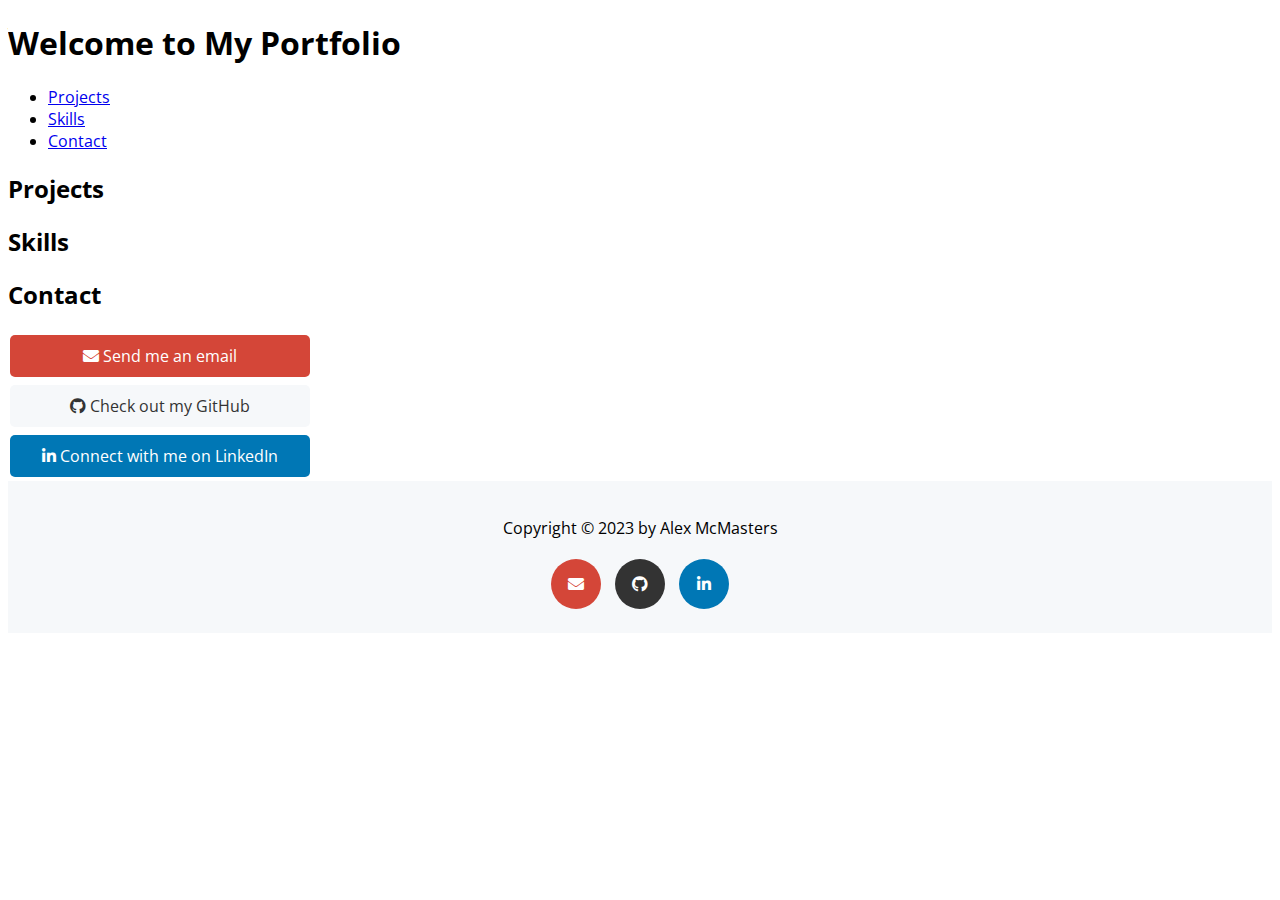
==== index.html @ 350c9808 "Add files via upload" ====
<!DOCTYPE html>
<html lang="en">
<head>
    <meta charset="UTF-8">
    <meta name="viewport" content="width=device-width, initial-scale=1.0">
    <title>My Portfolio</title>

    <!-- Add Google font -->
    <link rel="preconnect" href="https://fonts.googleapis.com">
    <link rel="preconnect" href="https://fonts.gstatic.com" crossorigin>
    <link href="https://fonts.googleapis.com/css2?family=Open+Sans:wght@300&display=swap" rel="stylesheet">

    <!-- Add icons -->
    <link rel="stylesheet" href="https://cdnjs.cloudflare.com/ajax/libs/font-awesome/5.15.4/css/all.min.css">
    <link rel="stylesheet" href="https://cdnjs.cloudflare.com/ajax/libs/font-awesome/5.15.4/css/all.min.css">



    <!-- Add link to your CSS file here -->
    <link rel="stylesheet" href="styles.css">

</head>
<body>
    <header>
        <h1>Welcome to My Portfolio</h1>
        <nav>
            <ul>
                <li><a href="#projects">Projects</a></li>
                <li><a href="#skills">Skills</a></li>
                <li><a href="#contact">Contact</a></li>
            </ul>
        </nav>
    </header>
    
    <main>
        <section id="projects">
            <h2>Projects</h2>
            <!-- Add your projects here -->
        </section>

        <section id="skills">
            <h2>Skills</h2>
            <!-- Add your skills here -->
        </section>

        <section id="contact">
            <h2>Contact</h2>
            <!-- Add your contact details here -->
            <a href="mailto:alexander.mcmasters@gmail.com">
                <button class ="email-button">
                    <i class="fas fa-envelope"></i> 
                    Send me an email
                </button>
            </a>
            <br>
            <a href="https://github.com/a-mcmasters" target="_blank">
                <button class="github-button">
                    <i class="fab fa-github"></i> 
                    Check out my GitHub
                </button>
            <br>
            <a href="https://www.linkedin.com/in/alexander-mcmasters/" target="_blank">
                <button class ="linkedin-button">
                    <i class="fab fa-linkedin-in"></i> 
                    Connect with me on LinkedIn
                </button>
            </a>
        </section>
    </main>

    <footer>
        <!-- Add your footer info here -->
        <p>Copyright &copy; 2023 by Alex McMasters</p>
        <div class="contact-icons">
            <a href="mailto:alexander.mcmasters@gmail.com">
                <button class="email-icon">
                    <i class="fas fa-envelope"></i> 
                </button>
            </a>
            <a href="https://github.com/a-mcmasters" target="_blank">
                <button class="github-icon">
                    <i class="fab fa-github"></i> 
                </button>
            </a>
            <a href="https://www.linkedin.com/in/alexander-mcmasters/" target="_blank">
                <button class="linkedin-icon">
                    <i class="fab fa-linkedin-in"></i> 
                </button>
            </a>
        </div>
    </footer>
</body>
</html>
---- styles.css ----
body {
    font-family: 'Open Sans', sans-serif;
}

.linkedin-button, .email-button, .github-button {
    font-family: 'Open Sans', sans-serif;
    color: white;
    border: none;
    padding: 10px 20px;
    text-decoration: none;
    display: inline-block;
    font-size: 16px;
    margin: 4px 2px;
    cursor: pointer;
    border-radius: 5px;
    gap: 10px;
    width: 300px; /* Set a specific width */
    text-align: center; /* Center the text and the icon */
    transition: background-color 0.3s; /* This allows the color to change gradually */
}

.linkedin-button {
    background-color: #0077B5; /* LinkedIn color */
}

.linkedin-button:hover {
    background-color: #005885; /* A darker shade of LinkedIn blue */
}

.email-button {
    background-color: #d44638; /* Gmail color */
}

.email-button:hover {
    background-color: #a2332a; /* A darker shade of Gmail red */
}

.github-button {
    background-color: #f6f8fa; /* Lighter GitHub color */
    color: #333; /* Dark text for lighter background */
}

.github-button:hover {
    background-color: #333; /* Darker GitHub color on hover */
    color: white; /* Light text for darker background */
}

.contact-icons {
    display: flex;
    justify-content: center;
    gap: 10px; /* This creates a 10px gap between the icons */
    flex-direction: row;
}

.linkedin-icon, .email-icon, .github-icon {
    font-family: 'Open Sans', sans-serif;
    color: white;
    border: none;
    padding: 10px 20px;
    text-decoration: none;
    display: flex;  /* Turn the button into a flex container */
    justify-content: center;  /* Center content horizontally */
    align-items: center;  /* Center content vertically */
    font-size: 16px;
    margin: 4px 2px;
    cursor: pointer;
    border-radius: 50%; /* Makes the button circular */
    width: 50px; /* Adjust based on your needs */
    height: 50px; /* Adjust based on your needs */
    text-align: center; /* Center the text and the icon */
    transition: background-color 0.3s; /* This allows the color to change gradually */
}

.linkedin-icon {
    background-color: #0077B5; /* LinkedIn color */
}

.linkedin-icon:hover {
    background-color: #005885; /* A darker shade of LinkedIn blue */
}

.email-icon {
    background-color: #d44638; /* Gmail color */
}

.email-icon:hover {
    background-color: #a2332a; /* A darker shade of Gmail red */
}

.github-icon {
    background-color: #333; /* Darker GitHub color */
    color: white; /* Light text for darker background */
}

.github-icon:hover {
    background-color: #4b4b4b; /* Slightly lighter than #333 */
    color: white;
}

/* Ensure the icons don't take up the full space of the button */
.linkedin-icon i, .email-icon i, .github-icon i {
    display: inline;  /* Makes sure the icons don't act as block elements */
    width: auto;  /* Allows the icon to take up only as much width as it needs */
    height: auto;  /* Allows the icon to take up only as much height as it needs */
}

.contact-icons a {
    text-decoration: none;
}

footer {
    background-color: #f6f8fa; /* Light grey */
    padding: 20px;
    text-align: center;
}
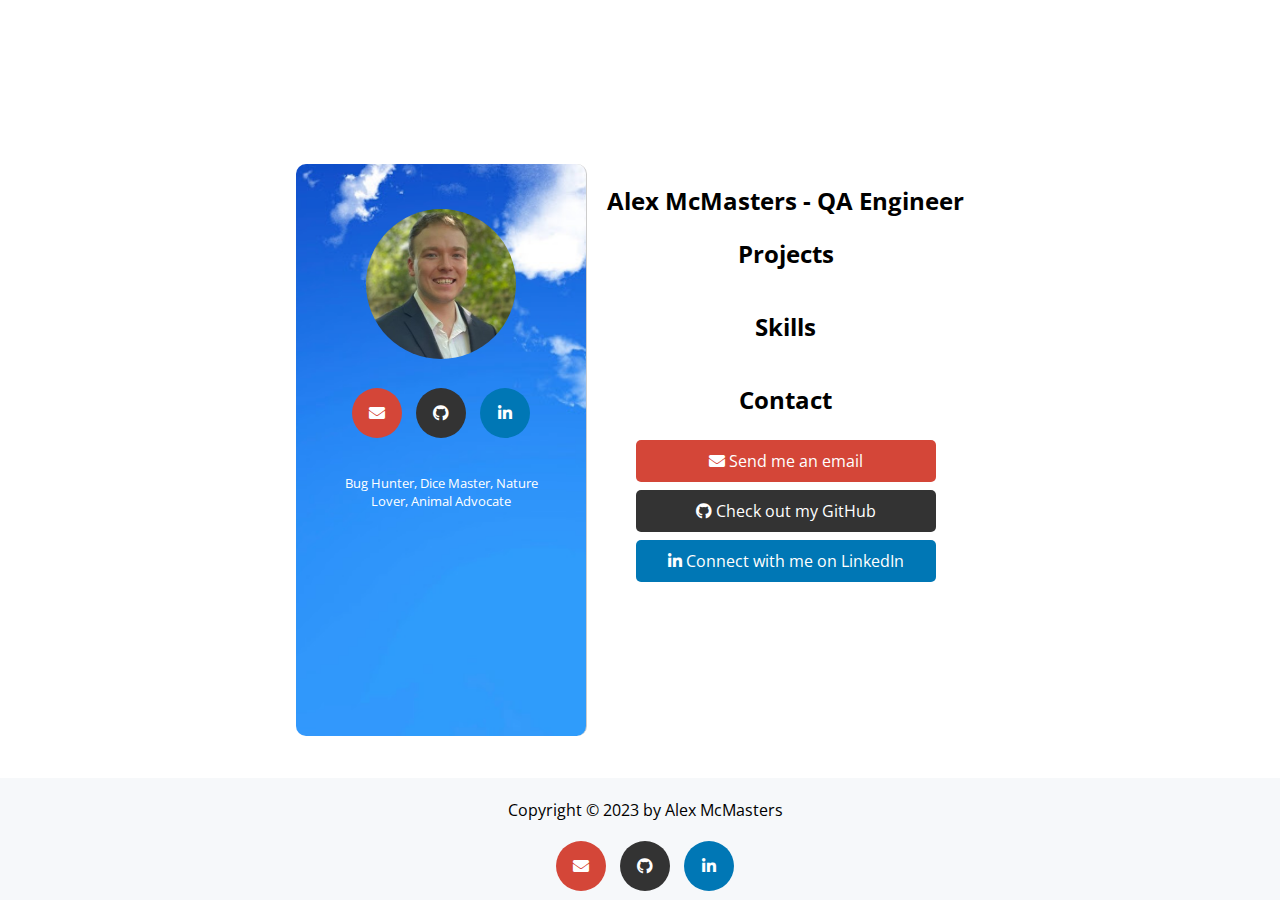
==== commit 2ccfb650: "Add files via upload" ====
--- a/index.html
+++ b/index.html
@@ -1,93 +1,112 @@
 <!DOCTYPE html>
 <html lang="en">
-<head>
-    <meta charset="UTF-8">
-    <meta name="viewport" content="width=device-width, initial-scale=1.0">
-    <title>My Portfolio</title>
+    <head>
+        <meta charset="UTF-8">
+        <meta name="viewport" content="width=device-width, initial-scale=1.0">
+        <title>My Portfolio</title>
 
-    <!-- Add Google font -->
-    <link rel="preconnect" href="https://fonts.googleapis.com">
-    <link rel="preconnect" href="https://fonts.gstatic.com" crossorigin>
-    <link href="https://fonts.googleapis.com/css2?family=Open+Sans:wght@300&display=swap" rel="stylesheet">
+        <!-- Add Google font -->
+        <link rel="preconnect" href="https://fonts.googleapis.com">
+        <link rel="preconnect" href="https://fonts.gstatic.com" crossorigin>
+        <link href="https://fonts.googleapis.com/css2?family=Open+Sans:wght@300&display=swap" rel="stylesheet">
 
-    <!-- Add icons -->
-    <link rel="stylesheet" href="https://cdnjs.cloudflare.com/ajax/libs/font-awesome/5.15.4/css/all.min.css">
-    <link rel="stylesheet" href="https://cdnjs.cloudflare.com/ajax/libs/font-awesome/5.15.4/css/all.min.css">
+        <!-- Add icons -->
+        <link rel="stylesheet" href="https://cdnjs.cloudflare.com/ajax/libs/font-awesome/5.15.4/css/all.min.css">
 
+        <!-- Add link to your CSS file here -->
+        <link rel="stylesheet" href="styles.css">
 
+    </head>
+    <body>
+        <div class="page-container">
+            <div class="sidebar">
+                <img src="1659903129248.jpeg" alt="Profile Picture" class="profile-picture">
+                <div class="contact-icons">
+                    <a href="mailto:alexander.mcmasters@gmail.com">
+                        <button class="email-icon">
+                            <i class="fas fa-envelope"></i> 
+                        </button>
+                    </a>
+                    <a href="https://github.com/a-mcmasters" target="_blank">
+                        <button class="github-icon">
+                            <i class="fab fa-github"></i> 
+                        </button>
+                    </a>
+                    <a href="https://www.linkedin.com/in/alexander-mcmasters/" target="_blank">
+                        <button class="linkedin-icon">
+                            <i class="fab fa-linkedin-in"></i> 
+                        </button>
+                    </a>
+                </div>
+                <br>
+                <header>
+                    <div class="aboutme">
+                        Bug Hunter, Dice Master, Nature Lover, Animal Advocate
+                    </div>
+                </header>
+                <br>
+            </div>
 
-    <!-- Add link to your CSS file here -->
-    <link rel="stylesheet" href="styles.css">
+            <main>
+                <header>
+                        <h2 class="sidebar-name">Alex McMasters - QA Engineer</h2>
+                </header>
+                <section id="projects">
+                    <h2>Projects</h2>
+                    <!-- Add your projects here -->
+                </section>
 
-</head>
-<body>
-    <header>
-        <h1>Welcome to My Portfolio</h1>
-        <nav>
-            <ul>
-                <li><a href="#projects">Projects</a></li>
-                <li><a href="#skills">Skills</a></li>
-                <li><a href="#contact">Contact</a></li>
-            </ul>
-        </nav>
-    </header>
-    
-    <main>
-        <section id="projects">
-            <h2>Projects</h2>
-            <!-- Add your projects here -->
-        </section>
+                <section id="skills">
+                    <h2>Skills</h2>
+                    <!-- Add your skills here -->
+                </section>
 
-        <section id="skills">
-            <h2>Skills</h2>
-            <!-- Add your skills here -->
-        </section>
-
-        <section id="contact">
-            <h2>Contact</h2>
-            <!-- Add your contact details here -->
-            <a href="mailto:alexander.mcmasters@gmail.com">
-                <button class ="email-button">
-                    <i class="fas fa-envelope"></i> 
-                    Send me an email
-                </button>
-            </a>
-            <br>
-            <a href="https://github.com/a-mcmasters" target="_blank">
-                <button class="github-button">
-                    <i class="fab fa-github"></i> 
-                    Check out my GitHub
-                </button>
-            <br>
-            <a href="https://www.linkedin.com/in/alexander-mcmasters/" target="_blank">
-                <button class ="linkedin-button">
-                    <i class="fab fa-linkedin-in"></i> 
-                    Connect with me on LinkedIn
-                </button>
-            </a>
-        </section>
-    </main>
-
-    <footer>
-        <!-- Add your footer info here -->
-        <p>Copyright &copy; 2023 by Alex McMasters</p>
-        <div class="contact-icons">
-            <a href="mailto:alexander.mcmasters@gmail.com">
-                <button class="email-icon">
-                    <i class="fas fa-envelope"></i> 
-                </button>
-            </a>
-            <a href="https://github.com/a-mcmasters" target="_blank">
-                <button class="github-icon">
-                    <i class="fab fa-github"></i> 
-                </button>
-            </a>
-            <a href="https://www.linkedin.com/in/alexander-mcmasters/" target="_blank">
-                <button class="linkedin-icon">
-                    <i class="fab fa-linkedin-in"></i> 
-                </button>
-            </a>
+                <section id="contact">
+                    <h2>Contact</h2>
+                    <!-- Add your contact details here -->
+                    <a href="mailto:alexander.mcmasters@gmail.com">
+                        <button class ="email-button">
+                            <i class="fas fa-envelope"></i> 
+                            Send me an email
+                        </button>
+                    </a>
+                    <br>
+                    <a href="https://github.com/a-mcmasters" target="_blank">
+                        <button class="github-button">
+                            <i class="fab fa-github"></i> 
+                            Check out my GitHub
+                        </button>
+                    <br>
+                    <a href="https://www.linkedin.com/in/alexander-mcmasters/" target="_blank">
+                        <button class ="linkedin-button">
+                            <i class="fab fa-linkedin-in"></i> 
+                            Connect with me on LinkedIn
+                        </button>
+                    </a>
+                </section>
+                
+                <footer>
+                    <!-- Add your footer info here -->
+                    <p>Copyright &copy; 2023 by Alex McMasters</p>
+                    <div class="contact-icons">
+                        <a href="mailto:alexander.mcmasters@gmail.com">
+                            <button class="email-icon">
+                                <i class="fas fa-envelope"></i> 
+                            </button>
+                        </a>
+                        <a href="https://github.com/a-mcmasters" target="_blank">
+                            <button class="github-icon">
+                                <i class="fab fa-github"></i> 
+                            </button>
+                        </a>
+                        <a href="https://www.linkedin.com/in/alexander-mcmasters/" target="_blank">
+                            <button class="linkedin-icon">
+                                <i class="fab fa-linkedin-in"></i> 
+                            </button>
+                        </a>
+                    </div>
+                </footer>
+            </main>
         </div>
-    </footer>
-</body>
+    </body>
 </html>--- a/styles.css
+++ b/styles.css
@@ -1,5 +1,61 @@
 body {
     font-family: 'Open Sans', sans-serif;
+    display: flex;
+    min-height: 100vh;
+    width: 100%;
+    flex-direction: column;
+    align-items: center;
+    justify-content: center;
+    text-align: center;
+    margin: 0;
+    margin-top: 0;
+    padding: 0;
+}
+
+.page-container {
+    display: flex;
+}
+
+.sidebar {
+    width: 90%; /* Take up 90% of the screen width on mobile */
+    max-width: 250px; /* on large screens don't get bigger than this*/
+    padding: 20px;
+    border-right: 1px solid #ccc; /* Light border to separate the sidebar */
+    display: flex;
+    align-items: center;
+    text-align: center;
+    flex-direction: column;
+    background-image: url('sbbg.jpeg'); /* replace with your image path */
+    background-size: cover;
+    background-position: center;
+    color: white; 
+    margin-top: 0;
+    border-radius: 10px;
+}
+
+.sidebar-name {
+    font-size: 1.5em;
+    margin: 0;
+}
+
+.sidebar-title {
+    font-size: 1em;
+    margin: 0;
+}
+
+.aboutme {
+    font-size: small;
+    margin: 10px;
+}
+
+main {
+    display: flex;
+    flex-direction: column;
+    align-items: center;
+    width: 100%;
+    flex-grow: 1;
+    padding: 20px 20px 150px 20px;
+    margin-top: 0;
 }
 
 .linkedin-button, .email-button, .github-button {
@@ -36,13 +92,13 @@
 }
 
 .github-button {
-    background-color: #f6f8fa; /* Lighter GitHub color */
-    color: #333; /* Dark text for lighter background */
+    background-color: #333; /* Darker GitHub color */
+    color: white; /* Light text for darker background */
 }
 
 .github-button:hover {
-    background-color: #333; /* Darker GitHub color on hover */
-    color: white; /* Light text for darker background */
+    background-color: #4b4b4b; /* Slightly lighter than #333 */
+    color: white;
 }
 
 .contact-icons {
@@ -50,6 +106,10 @@
     justify-content: center;
     gap: 10px; /* This creates a 10px gap between the icons */
     flex-direction: row;
+}
+
+.contact-icons a {
+    text-decoration: none;
 }
 
 .linkedin-icon, .email-icon, .github-icon {
@@ -71,32 +131,6 @@
     transition: background-color 0.3s; /* This allows the color to change gradually */
 }
 
-.linkedin-icon {
-    background-color: #0077B5; /* LinkedIn color */
-}
-
-.linkedin-icon:hover {
-    background-color: #005885; /* A darker shade of LinkedIn blue */
-}
-
-.email-icon {
-    background-color: #d44638; /* Gmail color */
-}
-
-.email-icon:hover {
-    background-color: #a2332a; /* A darker shade of Gmail red */
-}
-
-.github-icon {
-    background-color: #333; /* Darker GitHub color */
-    color: white; /* Light text for darker background */
-}
-
-.github-icon:hover {
-    background-color: #4b4b4b; /* Slightly lighter than #333 */
-    color: white;
-}
-
 /* Ensure the icons don't take up the full space of the button */
 .linkedin-icon i, .email-icon i, .github-icon i {
     display: inline;  /* Makes sure the icons don't act as block elements */
@@ -104,12 +138,69 @@
     height: auto;  /* Allows the icon to take up only as much height as it needs */
 }
 
-.contact-icons a {
-    text-decoration: none;
+.linkedin-icon {
+    background-color: #0077B5; /* LinkedIn color */
+}
+
+.linkedin-icon:hover {
+    background-color: #005885; /* A darker shade of LinkedIn blue */
+}
+
+.email-icon {
+    background-color: #d44638; /* Gmail color */
+}
+
+.email-icon:hover {
+    background-color: #a2332a; /* A darker shade of Gmail red */
+}
+
+.github-icon {
+    background-color: #333; /* Darker GitHub color */
+    color: white; /* Light text for darker background */
+}
+
+.github-icon:hover {
+    background-color: #4b4b4b; /* Slightly lighter than #333 */
+    color: white;
+}
+
+.profile-picture {
+    width: 60%;
+    margin: 10%;
+    /* More styles to make it look nice */
+    border-radius: 50%;
+    object-fit: cover;
 }
 
 footer {
     background-color: #f6f8fa; /* Light grey */
-    padding: 20px;
+    padding: 5px;
     text-align: center;
-}+    position: fixed;  /* Make the position relative to the viewport */
+    bottom: 0;  /* Stick it to the bottom of the viewport */
+    left: 0;
+    right: 0;
+    width: 100%;  /* Make it span the full width of the viewport */
+    transition: padding 0.3s ease;
+}
+
+
+/* This is a media query that only applies to screens wider than 600px */
+@media screen and (min-width: 600px) {
+    body {
+        justify-content: space-around; /* Put some space between the sidebar and content */
+    }
+    .sidebar {
+        margin-bottom: 0; /* No need for space below the sidebar in a horizontal layout */
+    }
+    .main-content {
+        flex-direction: row;
+        justify-content: space-around;
+    }
+}
+
+@media screen and (max-width: 768px) {
+    .footer {
+        display: none;
+    }
+  }
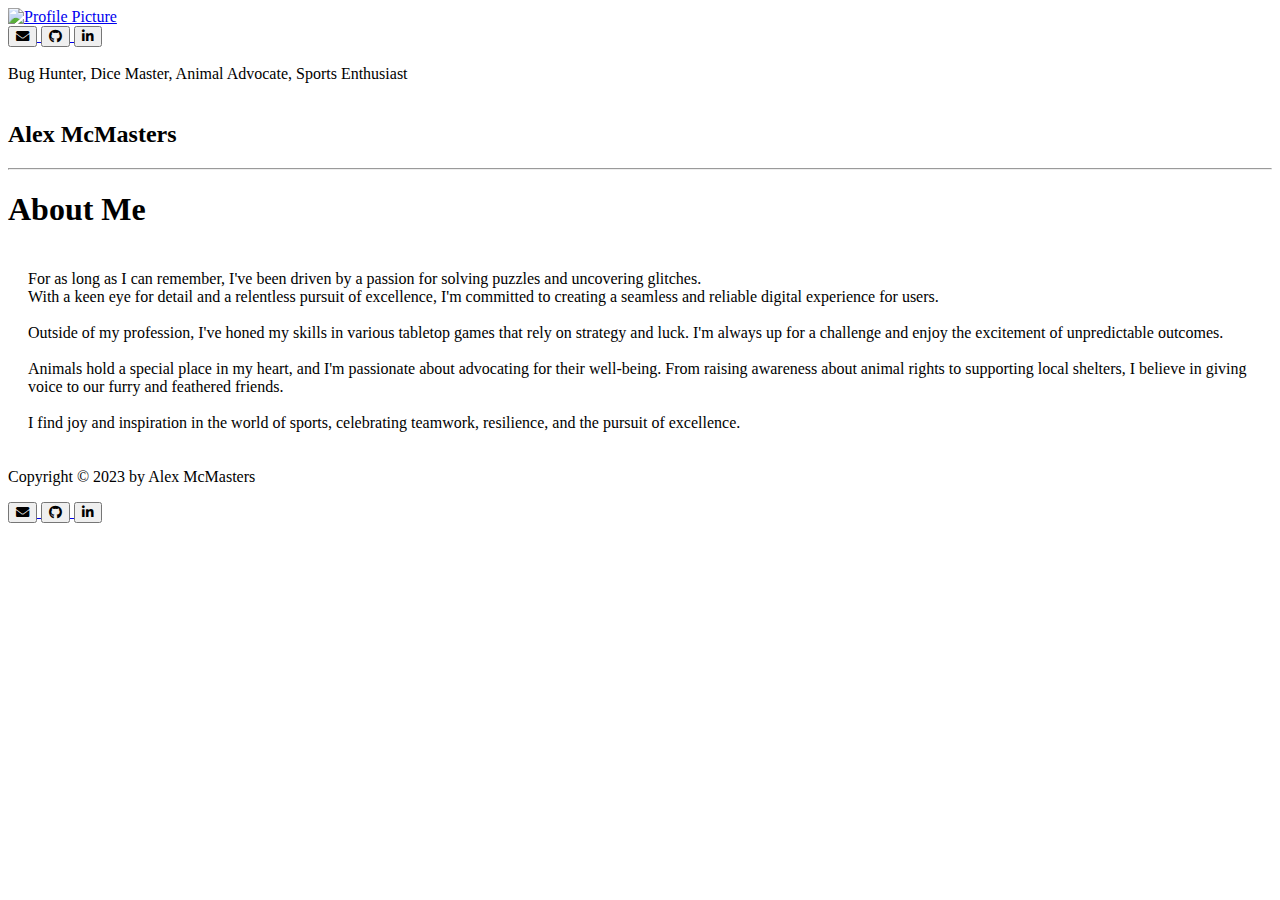
==== commit 78ba5859: "Add files via upload" ====
--- a/index.html
+++ b/index.html
@@ -3,7 +3,9 @@
     <head>
         <meta charset="UTF-8">
         <meta name="viewport" content="width=device-width, initial-scale=1.0">
-        <title>My Portfolio</title>
+        <meta name="theme-color" content="#000000">
+        <meta name="description" content="Alex McMasters' Personal Website">
+        <title>Alex McMasters</title>
 
         <!-- Add Google font -->
         <link rel="preconnect" href="https://fonts.googleapis.com">
@@ -14,13 +16,18 @@
         <link rel="stylesheet" href="https://cdnjs.cloudflare.com/ajax/libs/font-awesome/5.15.4/css/all.min.css">
 
         <!-- Add link to your CSS file here -->
-        <link rel="stylesheet" href="styles.css">
+        <link rel="stylesheet" href="styles/styles.css">
+
+
 
     </head>
     <body>
+        <noscript>You need to enable JavaScript to run this app.</noscript>
         <div class="page-container">
             <div class="sidebar">
-                <img src="1659903129248.jpeg" alt="Profile Picture" class="profile-picture">
+                <a href="#" id="profile-pic-link">
+                    <img src="pfp.png" alt="Profile Picture" class="profile-picture">
+                </a>
                 <div class="contact-icons">
                     <a href="mailto:alexander.mcmasters@gmail.com">
                         <button class="email-icon">
@@ -39,51 +46,29 @@
                     </a>
                 </div>
                 <br>
-                <header>
                     <div class="aboutme">
-                        Bug Hunter, Dice Master, Nature Lover, Animal Advocate
+                        Bug Hunter, Dice Master, Animal Advocate, Sports Enthusiast
                     </div>
-                </header>
                 <br>
             </div>
 
             <main>
                 <header>
-                        <h2 class="sidebar-name">Alex McMasters - QA Engineer</h2>
+                        <h2 class="sidebar-name">Alex McMasters</h2>
                 </header>
-                <section id="projects">
-                    <h2>Projects</h2>
-                    <!-- Add your projects here -->
-                </section>
+                <hr>
+                <header>
+                    <h1>About Me</h1>
+                </header>
 
-                <section id="skills">
-                    <h2>Skills</h2>
-                    <!-- Add your skills here -->
-                </section>
 
-                <section id="contact">
-                    <h2>Contact</h2>
-                    <!-- Add your contact details here -->
-                    <a href="mailto:alexander.mcmasters@gmail.com">
-                        <button class ="email-button">
-                            <i class="fas fa-envelope"></i> 
-                            Send me an email
-                        </button>
-                    </a>
-                    <br>
-                    <a href="https://github.com/a-mcmasters" target="_blank">
-                        <button class="github-button">
-                            <i class="fab fa-github"></i> 
-                            Check out my GitHub
-                        </button>
-                    <br>
-                    <a href="https://www.linkedin.com/in/alexander-mcmasters/" target="_blank">
-                        <button class ="linkedin-button">
-                            <i class="fab fa-linkedin-in"></i> 
-                            Connect with me on LinkedIn
-                        </button>
-                    </a>
-                </section>
+                <div style="padding: 20px 20px">
+                    For as long as I can remember, I've been driven by a passion for solving puzzles and uncovering glitches. <br>
+                    With a keen eye for detail and a relentless pursuit of excellence, I'm committed to creating a seamless and reliable digital experience for users. <br><br>
+                    Outside of my profession, I've honed my skills in various tabletop games that rely on strategy and luck. I'm always up for a challenge and enjoy the excitement of unpredictable outcomes. <br><br>
+                    Animals hold a special place in my heart, and I'm passionate about advocating for their well-being. From raising awareness about animal rights to supporting local shelters, I believe in giving voice to our furry and feathered friends. <br><br>
+                    I find joy and inspiration in the world of sports, celebrating teamwork, resilience, and the pursuit of excellence.
+                </div>
                 
                 <footer>
                     <!-- Add your footer info here -->
@@ -108,5 +93,12 @@
                 </footer>
             </main>
         </div>
+        <div id="modal" style="display: none; position: fixed; z-index: 1; left: 0; top: 0; width: 100%; height: 100%; overflow: hidden; background-color: rgba(0,0,0,0.8);">
+            <div style="background-color: #0080C6; position: absolute; top: 50%; left: 50%; transform: translate(-50%, -50%); padding: 20px; border: solid 1px #006699; width: 60%; border-radius: 10px;">
+                <span id="close" style="color: #000; float: right; font-size: 20px; font-weight: bold; cursor: pointer;">&times;</span>
+                <img src="pfp.png" alt="Profile Picture" style="width: 100%; max-width: 500px; border-radius: 50%; border: solid 1px #006699;">
+            </div>
+        </div>        
+        <script src="scripts/script.js"></script>
     </body>
 </html>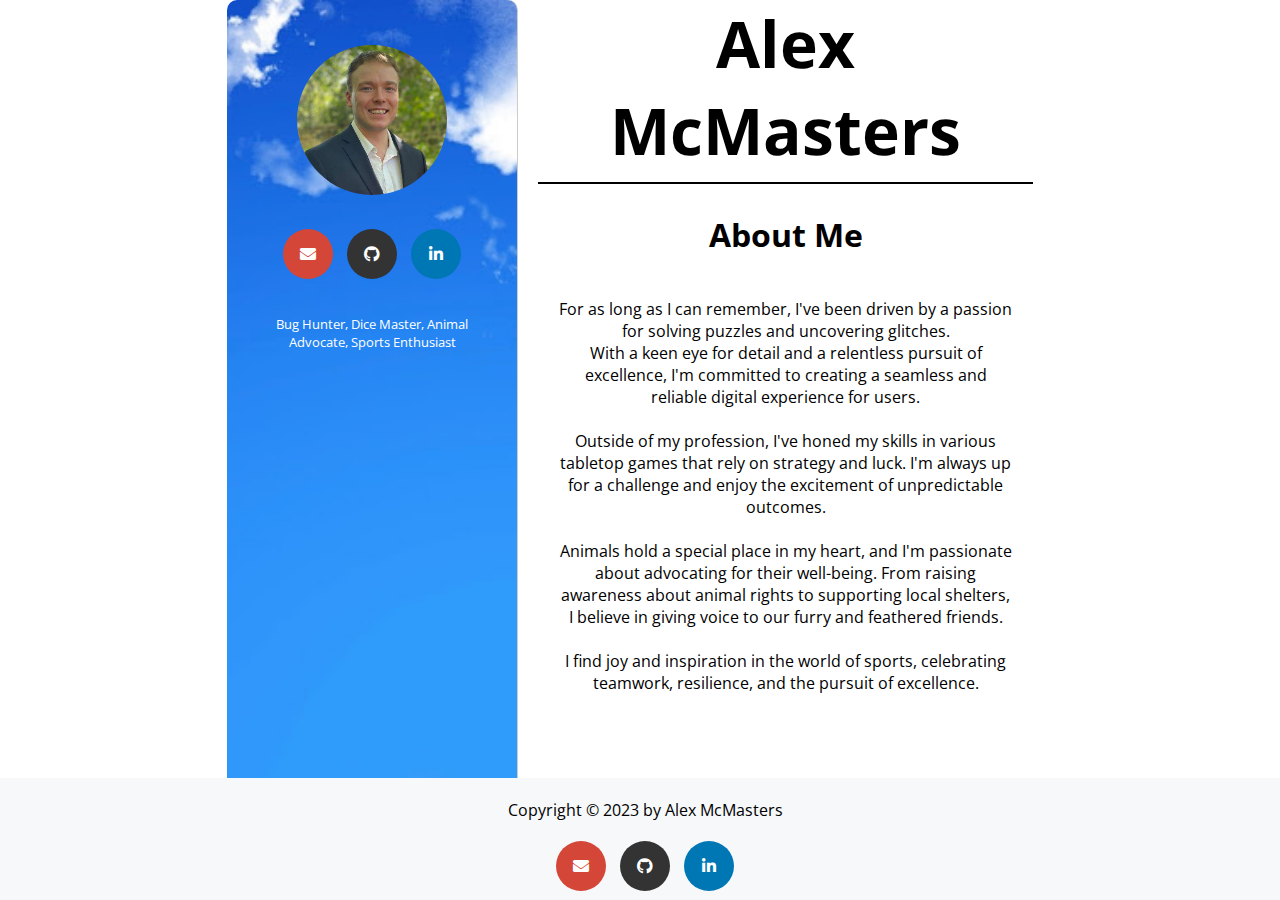
==== commit c2d237eb: "Add files via upload" ====
--- a/index.html
+++ b/index.html
@@ -16,7 +16,7 @@
         <link rel="stylesheet" href="https://cdnjs.cloudflare.com/ajax/libs/font-awesome/5.15.4/css/all.min.css">
 
         <!-- Add link to your CSS file here -->
-        <link rel="stylesheet" href="styles/styles.css">
+        <link rel="stylesheet" href="src/styles/styles.css">
 
 
 
@@ -26,7 +26,7 @@
         <div class="page-container">
             <div class="sidebar">
                 <a href="#" id="profile-pic-link">
-                    <img src="pfp.png" alt="Profile Picture" class="profile-picture">
+                    <img src="src/pfp.png" alt="Profile Picture" class="profile-picture">
                 </a>
                 <div class="contact-icons">
                     <a href="mailto:alexander.mcmasters@gmail.com">
@@ -96,9 +96,9 @@
         <div id="modal" style="display: none; position: fixed; z-index: 1; left: 0; top: 0; width: 100%; height: 100%; overflow: hidden; background-color: rgba(0,0,0,0.8);">
             <div style="background-color: #0080C6; position: absolute; top: 50%; left: 50%; transform: translate(-50%, -50%); padding: 20px; border: solid 1px #006699; width: 60%; border-radius: 10px;">
                 <span id="close" style="color: #000; float: right; font-size: 20px; font-weight: bold; cursor: pointer;">&times;</span>
-                <img src="pfp.png" alt="Profile Picture" style="width: 100%; max-width: 500px; border-radius: 50%; border: solid 1px #006699;">
+                <img src="src/pfp.png" alt="Profile Picture" style="width: 100%; max-width: 500px; border-radius: 50%; border: solid 1px #006699;">
             </div>
         </div>        
-        <script src="scripts/script.js"></script>
+        <script src="src/scripts/script.js"></script>
     </body>
 </html>--- a/src/styles/styles.css
+++ b/src/styles/styles.css
@@ -0,0 +1,215 @@
+body {
+    font-family: 'Open Sans', sans-serif;
+    display: flex;
+    min-height: 50vh;
+    width: 100%;
+    flex-direction: column;
+    align-items: center;
+    text-align: center;
+    margin: 0;
+    padding: 0;
+}
+
+.page-container {
+    display: flex;
+}
+
+hr {
+    border: none; 
+    height: 2px;
+    background-color: #000000; /* Black color */
+    width: 100%; /* Full width */
+}
+
+.sidebar {
+    width: 90%; /* Take up 90% of the screen width on mobile */
+    max-width: 250px; /* on large screens don't get bigger than this*/
+    padding: 20px;
+    border-right: 1px solid #ccc; /* Light border to separate the sidebar */
+    display: flex;
+    align-items: center;
+    text-align: center;
+    flex-direction: column;
+    background-image: url('../sbbg.jpeg'); /* replace with your image path */
+    background-size: cover;
+    background-position: center;
+    color: white; 
+    margin-top: 0;
+    margin-bottom: auto;
+    border-radius: 10px;
+}
+
+.sidebar-name {
+    font-size: 4em;
+    margin: 0;
+}
+
+.sidebar-title {
+    font-size: 1em;
+    margin: 0;
+}
+
+.aboutme {
+    font-size: small;
+    margin: 10px;
+}
+
+main {
+    display: flex;
+    flex-direction: column;
+    align-items: center;
+    width: 55vh;
+    flex-grow: 1;
+    padding: 0 20px 150px 20px;
+    margin-top: 0;
+}
+
+.linkedin-button, .email-button, .github-button {
+    font-family: 'Open Sans', sans-serif;
+    color: white;
+    border: none;
+    padding: 10px 20px;
+    text-decoration: none;
+    display: inline-block;
+    font-size: 16px;
+    margin: 4px 2px;
+    cursor: pointer;
+    border-radius: 5px;
+    gap: 10px;
+    width: 300px; /* Set a specific width */
+    text-align: center; /* Center the text and the icon */
+    transition: background-color 0.3s; /* This allows the color to change gradually */
+}
+
+.linkedin-button {
+    background-color: #0077B5; /* LinkedIn color */
+}
+
+.linkedin-button:hover {
+    background-color: #005885; /* A darker shade of LinkedIn blue */
+}
+
+.email-button {
+    background-color: #d44638; /* Gmail color */
+}
+
+.email-button:hover {
+    background-color: #a2332a; /* A darker shade of Gmail red */
+}
+
+.github-button {
+    background-color: #333; /* Darker GitHub color */
+    color: white; /* Light text for darker background */
+}
+
+.github-button:hover {
+    background-color: #4b4b4b; /* Slightly lighter than #333 */
+    color: white;
+}
+
+.contact-icons {
+    display: flex;
+    justify-content: center;
+    gap: 10px; /* This creates a 10px gap between the icons */
+    flex-direction: row;
+}
+
+.contact-icons a {
+    text-decoration: none;
+}
+
+.linkedin-icon, .email-icon, .github-icon {
+    font-family: 'Open Sans', sans-serif;
+    color: white;
+    border: none;
+    padding: 10px 20px;
+    text-decoration: none;
+    display: flex;  /* Turn the button into a flex container */
+    justify-content: center;  /* Center content horizontally */
+    align-items: center;  /* Center content vertically */
+    font-size: 16px;
+    margin: 4px 2px;
+    cursor: pointer;
+    border-radius: 50%; /* Makes the button circular */
+    width: 50px; /* Adjust based on your needs */
+    height: 50px; /* Adjust based on your needs */
+    text-align: center; /* Center the text and the icon */
+    transition: background-color 0.3s; /* This allows the color to change gradually */
+}
+
+/* Ensure the icons don't take up the full space of the button */
+.linkedin-icon i, .email-icon i, .github-icon i {
+    display: inline;  /* Makes sure the icons don't act as block elements */
+    width: auto;  /* Allows the icon to take up only as much width as it needs */
+    height: auto;  /* Allows the icon to take up only as much height as it needs */
+}
+
+.linkedin-icon {
+    background-color: #0077B5; /* LinkedIn color */
+}
+
+.linkedin-icon:hover {
+    background-color: #005885; /* A darker shade of LinkedIn blue */
+}
+
+.email-icon {
+    background-color: #d44638; /* Gmail color */
+}
+
+.email-icon:hover {
+    background-color: #a2332a; /* A darker shade of Gmail red */
+}
+
+.github-icon {
+    background-color: #333; /* Darker GitHub color */
+    color: white; /* Light text for darker background */
+}
+
+.github-icon:hover {
+    background-color: #4b4b4b; /* Slightly lighter than #333 */
+    color: white;
+}
+
+.profile-picture {
+    width: 60%;
+    margin: 10%;
+    /* More styles to make it look nice */
+    border-radius: 50%;
+    object-fit: cover;
+}
+
+footer {
+    background-color: #f6f8fa; /* Light grey */
+    padding: 5px;
+    text-align: center;
+    position: fixed;  /* Make the position relative to the viewport */
+    bottom: 0;  /* Stick it to the bottom of the viewport */
+    left: 0;
+    right: 0;
+    width: 100%;  /* Make it span the full width of the viewport */
+    transition: padding 0.3s ease;
+}
+
+
+/* This is a media query that only applies to screens wider than 600px */
+@media screen and (min-width: 768px) {
+    body {
+        justify-content: space-around; /* Put some space between the sidebar and content */
+    }
+    .sidebar {
+        margin-bottom: 0; /* No need for space below the sidebar in a horizontal layout */
+    }
+    .main-content {
+        flex-direction: row;
+        justify-content: space-around;
+    }
+}
+
+@media screen and (max-width: 768px) {
+    .footer {
+        display: none;
+    }
+    .sidebar{
+        display: none;
+    }
+  }
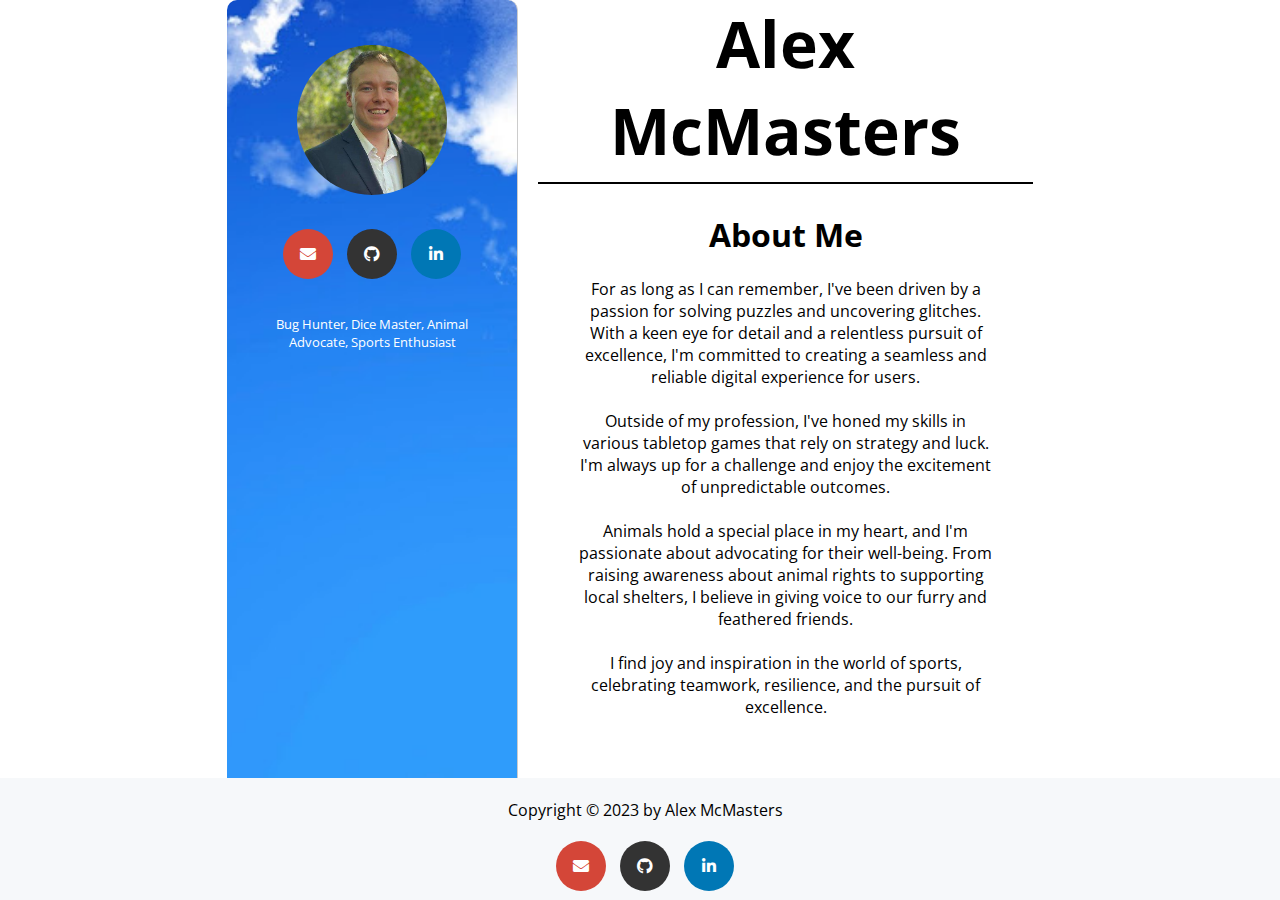
==== commit 9de3cc0c: "Add files via upload" ====
--- a/index.html
+++ b/index.html
@@ -46,7 +46,7 @@
                     </a>
                 </div>
                 <br>
-                    <div class="aboutme">
+                    <div class="tagline">
                         Bug Hunter, Dice Master, Animal Advocate, Sports Enthusiast
                     </div>
                 <br>
@@ -62,7 +62,7 @@
                 </header>
 
 
-                <div style="padding: 20px 20px">
+                <div class="aboutme">
                     For as long as I can remember, I've been driven by a passion for solving puzzles and uncovering glitches. <br>
                     With a keen eye for detail and a relentless pursuit of excellence, I'm committed to creating a seamless and reliable digital experience for users. <br><br>
                     Outside of my profession, I've honed my skills in various tabletop games that rely on strategy and luck. I'm always up for a challenge and enjoy the excitement of unpredictable outcomes. <br><br>
--- a/src/styles/styles.css
+++ b/src/styles/styles.css
@@ -1,7 +1,7 @@
 body {
     font-family: 'Open Sans', sans-serif;
     display: flex;
-    min-height: 50vh;
+    min-height: 90vh;
     width: 100%;
     flex-direction: column;
     align-items: center;
@@ -49,9 +49,13 @@
     margin: 0;
 }
 
-.aboutme {
+.tagline {
     font-size: small;
     margin: 10px;
+}
+
+.aboutme {
+    margin: 0px 40px;
 }
 
 main {
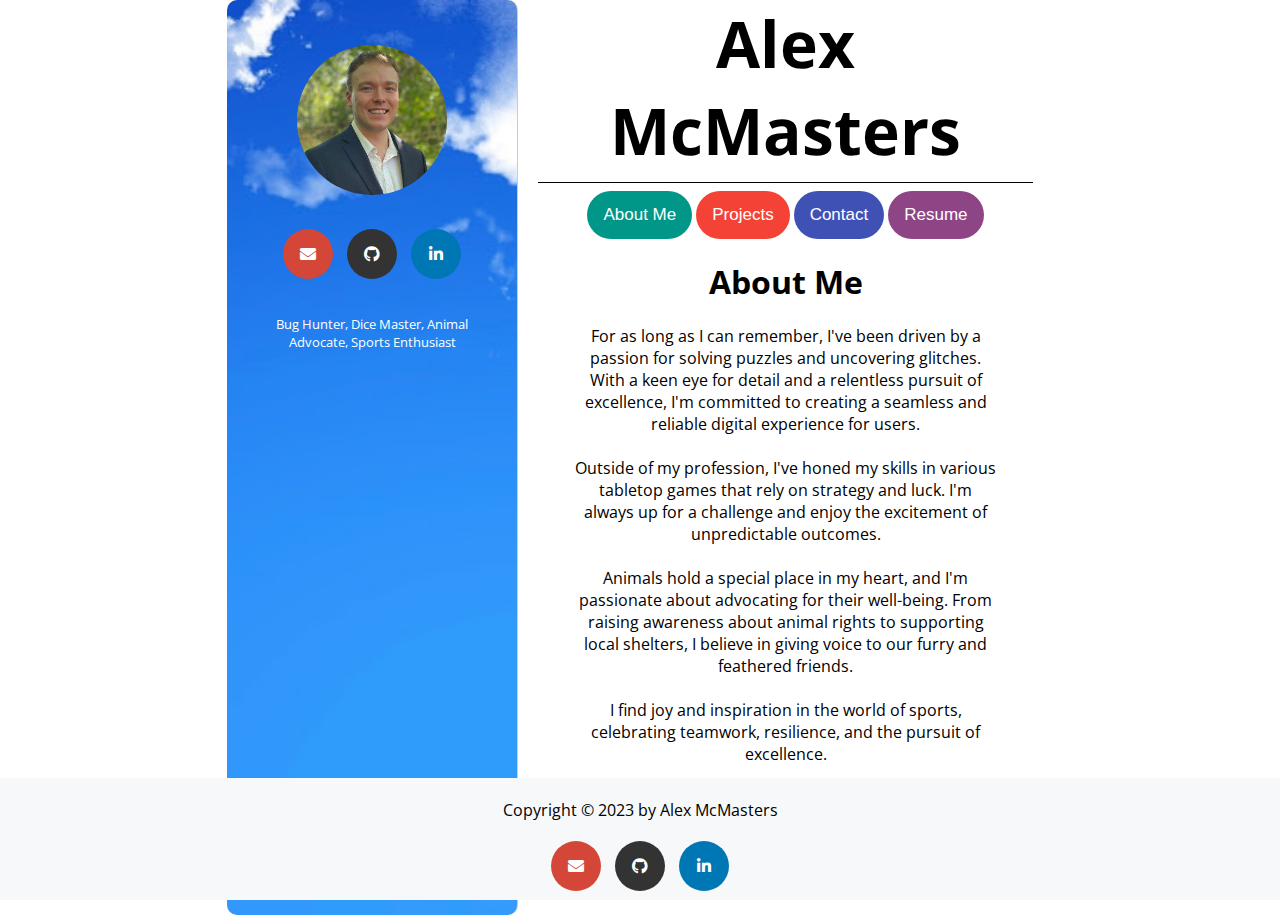
==== commit 4818a773: "Add files via upload" ====
--- a/index.html
+++ b/index.html
@@ -54,21 +54,42 @@
 
             <main>
                 <header>
-                        <h2 class="sidebar-name">Alex McMasters</h2>
+                        <h2 class="sidebar-name" id="name-header">Alex McMasters</h2>
                 </header>
                 <hr>
-                <header>
-                    <h1>About Me</h1>
-                </header>
+                <div class="tab">
+                    <button class="tablinks" onclick="openTab(event, 'AboutMe')">About Me</button>
+                    <button class="tablinks" onclick="openTab(event, 'Projects')">Projects</button>
+                    <button class="tablinks" onclick="openTab(event, 'Contact')">Contact</button>
+                    <button class="tablinks" onclick="openTab(event, 'Resume')">Resume</button>
+                  </div>
+                  
+                  <div id="AboutMe" class="tabcontent">
+                    <header>
+                        <h1>About Me</h1>
+                    </header>
+    
+                    <div class="aboutme">
+                        For as long as I can remember, I've been driven by a passion for solving puzzles and uncovering glitches. <br>
+                        With a keen eye for detail and a relentless pursuit of excellence, I'm committed to creating a seamless and reliable digital experience for users. <br><br>
+                        Outside of my profession, I've honed my skills in various tabletop games that rely on strategy and luck. I'm always up for a challenge and enjoy the excitement of unpredictable outcomes. <br><br>
+                        Animals hold a special place in my heart, and I'm passionate about advocating for their well-being. From raising awareness about animal rights to supporting local shelters, I believe in giving voice to our furry and feathered friends. <br><br>
+                        I find joy and inspiration in the world of sports, celebrating teamwork, resilience, and the pursuit of excellence.
+                    </div>
+                  </div>
+                  
+                  <div id="Contact" class="tabcontent">
+                    <!-- Contact content here -->
+                  </div>
+                  
+                  <div id="Projects" class="tabcontent">
+                    <!-- Projects content here -->
+                  </div>
+                  
+                  <div id="Resume" class="tabcontent">
+                    <!-- Resume content here -->
+                  </div>
 
-
-                <div class="aboutme">
-                    For as long as I can remember, I've been driven by a passion for solving puzzles and uncovering glitches. <br>
-                    With a keen eye for detail and a relentless pursuit of excellence, I'm committed to creating a seamless and reliable digital experience for users. <br><br>
-                    Outside of my profession, I've honed my skills in various tabletop games that rely on strategy and luck. I'm always up for a challenge and enjoy the excitement of unpredictable outcomes. <br><br>
-                    Animals hold a special place in my heart, and I'm passionate about advocating for their well-being. From raising awareness about animal rights to supporting local shelters, I believe in giving voice to our furry and feathered friends. <br><br>
-                    I find joy and inspiration in the world of sports, celebrating teamwork, resilience, and the pursuit of excellence.
-                </div>
                 
                 <footer>
                     <!-- Add your footer info here -->
@@ -97,6 +118,7 @@
             <div style="background-color: #0080C6; position: absolute; top: 50%; left: 50%; transform: translate(-50%, -50%); padding: 20px; border: solid 1px #006699; width: 60%; border-radius: 10px;">
                 <span id="close" style="color: #000; float: right; font-size: 20px; font-weight: bold; cursor: pointer;">&times;</span>
                 <img src="src/pfp.png" alt="Profile Picture" style="width: 100%; max-width: 500px; border-radius: 50%; border: solid 1px #006699;">
+                <p id='modal-text' style="color: white; font-size: small;" ></p>
             </div>
         </div>        
         <script src="src/scripts/script.js"></script>
--- a/src/styles/styles.css
+++ b/src/styles/styles.css
@@ -16,7 +16,7 @@
 
 hr {
     border: none; 
-    height: 2px;
+    height: 1px;
     background-color: #000000; /* Black color */
     width: 100%; /* Full width */
 }
@@ -50,12 +50,12 @@
 }
 
 .tagline {
-    font-size: small;
+    font-size: smaller;
     margin: 10px;
 }
 
 .aboutme {
-    margin: 0px 40px;
+    margin: 0px 4vb;
 }
 
 main {
@@ -182,9 +182,54 @@
     object-fit: cover;
 }
 
+.tabcontent {
+    display: none;
+}
+  
+.tablinks {
+    background-color: #555;
+    color: white;
+    border: none;
+    outline: none;
+    cursor: pointer;
+    padding: 14px 16px;
+    transition: 0.3s;
+    font-size: 17px;
+    border-radius: 50px;
+}
+
+.tablinks:nth-child(1) { /* Styles for the "About Me" tab */
+    background-color: #009688;
+    color: white;
+}
+  
+.tablinks:nth-child(2) { /* Styles for the "Projects" tab */
+    background-color: #f44336;
+    color: white;
+}
+  
+.tablinks:nth-child(3) { /* Styles for the "Contact" tab */
+    background-color: #3f51b5;
+    color: white;
+}
+
+.tablinks:nth-child(4) { /* Styles for the "Resume" tab */
+    background-color: #8e4585;
+    color: white;
+}
+  
+.tablinks:hover {
+    opacity: 0.8;
+}
+  
+.tablinks.active {
+    background-color: #333;
+}
+  
+
 footer {
     background-color: #f6f8fa; /* Light grey */
-    padding: 5px;
+    padding: 5px 0;
     text-align: center;
     position: fixed;  /* Make the position relative to the viewport */
     bottom: 0;  /* Stick it to the bottom of the viewport */
@@ -210,10 +255,26 @@
 }
 
 @media screen and (max-width: 768px) {
-    .footer {
+    main {
+        width: 100%;
+    }
+
+    .sidebar {
         display: none;
     }
-    .sidebar{
-        display: none;
-    }
-  }
+
+    .sidebar-name {
+
+        background-color: #0080C6;
+        color: white;
+        font-size: 10vw;
+        padding: 0 50px;
+        margin-top: 1vh;
+        cursor: pointer;
+    }
+
+    .aboutme {
+        margin: 0;
+    }
+
+}
